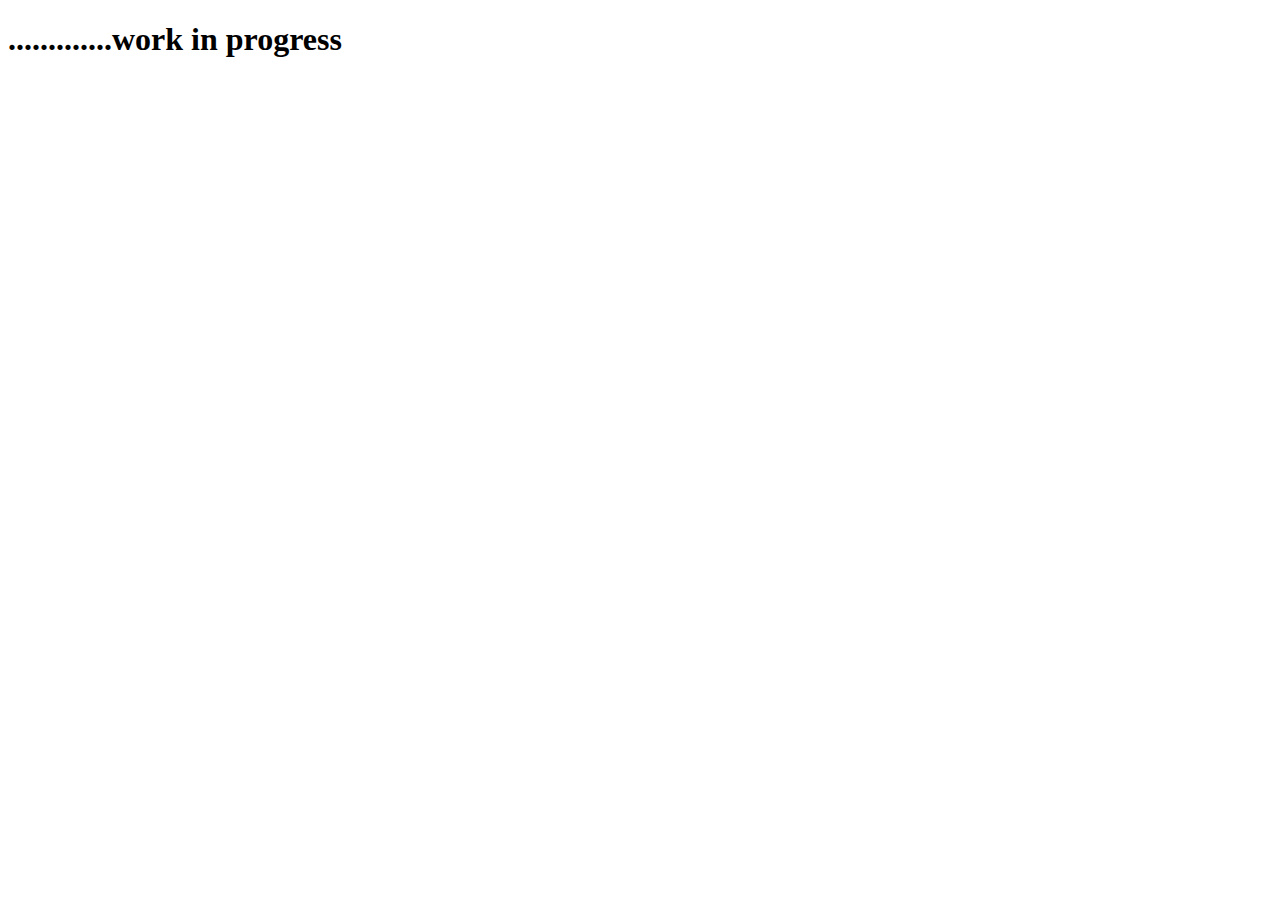
==== page2.html @ 2d3ae408 "page2.html" ====
<!DOCTYPE html>
<html lang="en">

<head>
    <meta charset="UTF-8">
    <link rel="icon" href="badrinath.jpg">
    <meta name="viewport" content="width=device-width, initial-scale=1.0">
    <title>UTTRAKHAND TOURISM</title>
</head>

<body>
    <h1> .............work in progress</h1>
</body>

</html>
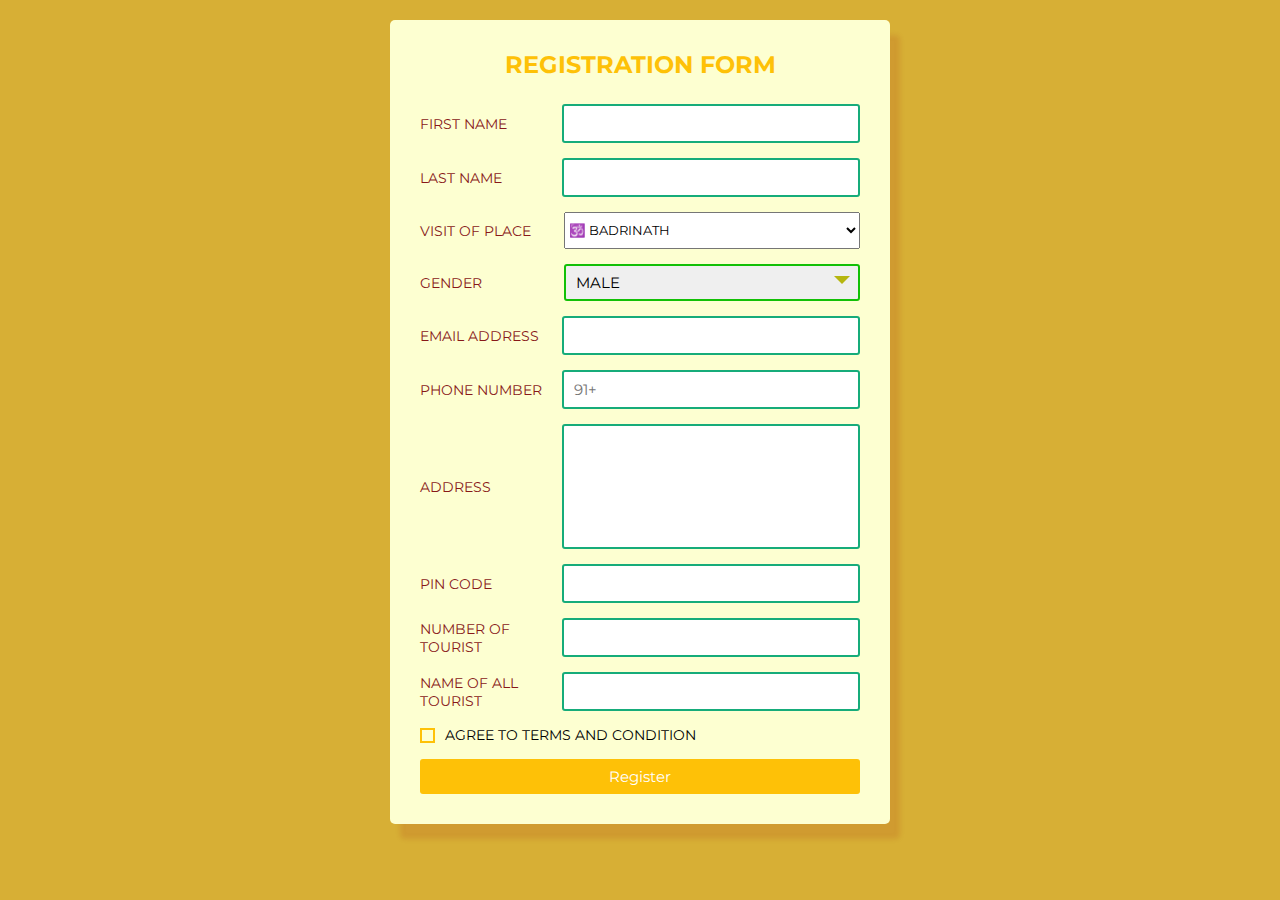
==== commit 35c7a4e2: "p" ====
--- a/page2.html
+++ b/page2.html
@@ -1,15 +1,104 @@
-<!DOCTYPE html>
 <html lang="en">
 
 <head>
     <meta charset="UTF-8">
-    <link rel="icon" href="badrinath.jpg">
-    <meta name="viewport" content="width=device-width, initial-scale=1.0">
-    <title>UTTRAKHAND TOURISM</title>
-</head>
 
-<body>
-    <h1> .............work in progress</h1>
+    <html lang="en">
+
+    <head>
+        <meta charset="UTF-8">
+        <meta name="viewport" content="width=device-width, initial-scale=1.0">
+        <title>Registration Form</title>
+        <link rel="stylesheet" href="style2.css">
+    </head>
+
+<body class="body">
+
+    <div class="wrapper">
+        <div class="title">
+            Registration Form
+        </div>
+        <div class="form">
+            <div class="inputfield">
+                <label>FIRST NAME </label>
+                <input type="text" class="input">
+            </div>
+            <div class="inputfield">
+                <label>LAST NAME </label>
+                <input type="text" class="input">
+            </div>
+            <div class="inputfield">
+                <label>VISIT OF PLACE</label>
+                <select class="custom_select">
+                    <option value="text">🕉️ BADRINATH </option>
+                    <option value="text">🕉️ KEDARNATH</option>
+                    <option value="text"> 🕉️ YAMNOTRI</option>
+                    <option value="text">🕉️ GANGOTRI</option>
+                    <option value="text">🕉️ TUNGNATH JI</option>
+                    <option value="text">😶‍🌫️ AULI</option>
+                    <option value="text">🕉️ KARTIC SWAMI</option>
+                    <option value="text">🕉️ RUDRANATH</option>
+                    <option value="text">🗻 HARSIL VELLY </option>
+                    <option value="text">💐 FULON KI GHATI
+                    <option value="text"> 🏘️ MANA GAWN</option>
+
+                    </option>
+
+
+
+
+
+                </select>
+            </div>
+            <div class="inputfield">
+                <label>GENDER</label>
+                <div class="custom_select">
+                    <select>
+
+                        <option value="male">MALE</option>
+                        <option value="female">FEMALE</option>
+                    </select>
+                </div>
+            </div>
+            <div class="inputfield">
+                <label>EMAIL ADDRESS </label>
+                <input type="text" class="input">
+            </div>
+            <div class="inputfield">
+                <label>PHONE NUMBER </label>
+                <input type="text" placeholder="91+" class="input">
+            </div>
+            <div class="inputfield">
+                <label>ADDRESS</label>
+                <textarea class="textarea"></textarea>
+            </div>
+            <div class="inputfield">
+                <label>PIN CODE</label>
+                <input type="text" class="input">
+            </div>
+            <div class="inputfield">
+                <label>NUMBER OF TOURIST </label>
+                <input type="text" class="input">
+
+            </div>
+            <div class="inputfield">
+                <label>NAME OF ALL TOURIST </label>
+                <input type="text" class="input">
+
+            </div>
+            <div class="inputfield terms">
+                <label class="check">
+                    <input type="checkbox">
+                    <span class="checkmark"></span>
+                </label>
+                <p>AGREE TO TERMS AND CONDITION</p>
+            </div>
+            <div class="inputfield">
+                <input type="submit" value="Register" class="btn">
+            </div>
+        </div>
+    </div>
+
 </body>
 
 </html>--- a/style2.css
+++ b/style2.css
@@ -0,0 +1,182 @@
+@import url("https://fonts.googleapis.com/css?family=Montserrat:400,700&display=swap");
+
+* {
+  margin: 0;
+  padding: 0;
+  box-sizing: border-box;
+  font-family: "Montserrat", sans-serif;
+}
+body {
+  background: #d7af35;
+  padding: 0 10px;
+}
+.wrapper {
+  max-width: 500px;
+  width: 100%;
+  background: #fdffd1;
+  margin: 20px auto;
+  box-shadow: 10px 15px 5px rgba(160, 12, 12, 0.125);
+  padding: 30px;
+  border-radius: 5px;
+}
+
+.wrapper .title {
+  font-size: 24px;
+  font-weight: 700;
+  margin-bottom: 25px;
+  color: #fec107;
+  text-transform: uppercase;
+  text-align: center;
+}
+
+.wrapper .form {
+  width: 100%;
+}
+
+.wrapper .form .inputfield {
+  margin-bottom: 15px;
+  display: flex;
+  align-items: center;
+}
+
+.wrapper .form .inputfield label {
+  width: 200px;
+  color: #881818;
+  margin-right: 10px;
+  font-size: 14px;
+}
+
+.wrapper .form .inputfield .input,
+.wrapper .form .inputfield .textarea {
+  width: 100%;
+  outline: none;
+  border: 2px solid #16ac7a;
+  font-size: 15px;
+  padding: 8px 10px;
+  border-radius: 3px;
+  transition: all 0.3s ease;
+}
+
+.wrapper .form .inputfield .textarea {
+  width: 100%;
+  height: 125px;
+  resize: none;
+}
+
+.wrapper .form .inputfield .custom_select {
+  position: relative;
+  width: 100%;
+  height: 37px;
+}
+
+.wrapper .form .inputfield .custom_select:before {
+  content: "";
+  position: absolute;
+  top: 12px;
+  right: 10px;
+  border: 8px solid;
+  border-color: #b6b60f transparent transparent transparent;
+  pointer-events: none;
+}
+
+.wrapper .form .inputfield .custom_select select {
+  -webkit-appearance: none;
+  -moz-appearance: none;
+  appearance: none;
+  outline: none;
+  width: 100%;
+  height: 100%;
+  border: 0px;
+  padding: 8px 10px;
+  font-size: 15px;
+  border: 2px solid #12c006;
+  border-radius: 3px;
+}
+
+.wrapper .form .inputfield .input:focus,
+.wrapper .form .inputfield .textarea:focus,
+.wrapper .form .inputfield .custom_select select:focus {
+  border: 2px solid #fec107;
+}
+
+.wrapper .form .inputfield p {
+  font-size: 14px;
+  color: black;
+}
+.wrapper .form .inputfield .check {
+  width: 15px;
+  height: 15px;
+  position: relative;
+  display: block;
+  cursor: pointer;
+}
+.wrapper .form .inputfield .check input[type="checkbox"] {
+  position: absolute;
+  top: 0;
+  left: 0;
+  opacity: 0;
+}
+.wrapper .form .inputfield .check .checkmark {
+  width: 15px;
+  height: 15px;
+  border: 2px solid #fec107;
+  display: block;
+  position: relative;
+}
+.wrapper .form .inputfield .check .checkmark:before {
+  content: "";
+  position: absolute;
+  top: 1px;
+  left: 2px;
+  width: 5px;
+  height: 2px;
+  border: 2px solid;
+  border-color: transparent transparent #420505 #fff;
+  transform: rotate(-45deg);
+  display: none;
+}
+.wrapper .form .inputfield .check input[type="checkbox"]:checked ~ .checkmark {
+  background: #100c01;
+}
+
+.wrapper
+  .form
+  .inputfield
+  .check
+  input[type="checkbox"]:checked
+  ~ .checkmark:before {
+  display: block;
+}
+
+.wrapper .form .inputfield .btn {
+  width: 100%;
+  padding: 8px 10px;
+  font-size: 15px;
+  border: 0px;
+  background: #fec107;
+  color: #fff;
+  cursor: pointer;
+  border-radius: 3px;
+  outline: none;
+}
+
+.wrapper .form .inputfield .btn:hover {
+  background: #bebc30;
+}
+
+.wrapper .form .inputfield:last-child {
+  margin-bottom: 0;
+}
+
+@media (max-width: 420px) {
+  .wrapper .form .inputfield {
+    flex-direction: column;
+    align-items: flex-start;
+  }
+  .wrapper .form .inputfield label {
+    margin-bottom: 5px;
+  }
+  .wrapper .form .inputfield.terms {
+    flex-direction: row;
+  }
+}
